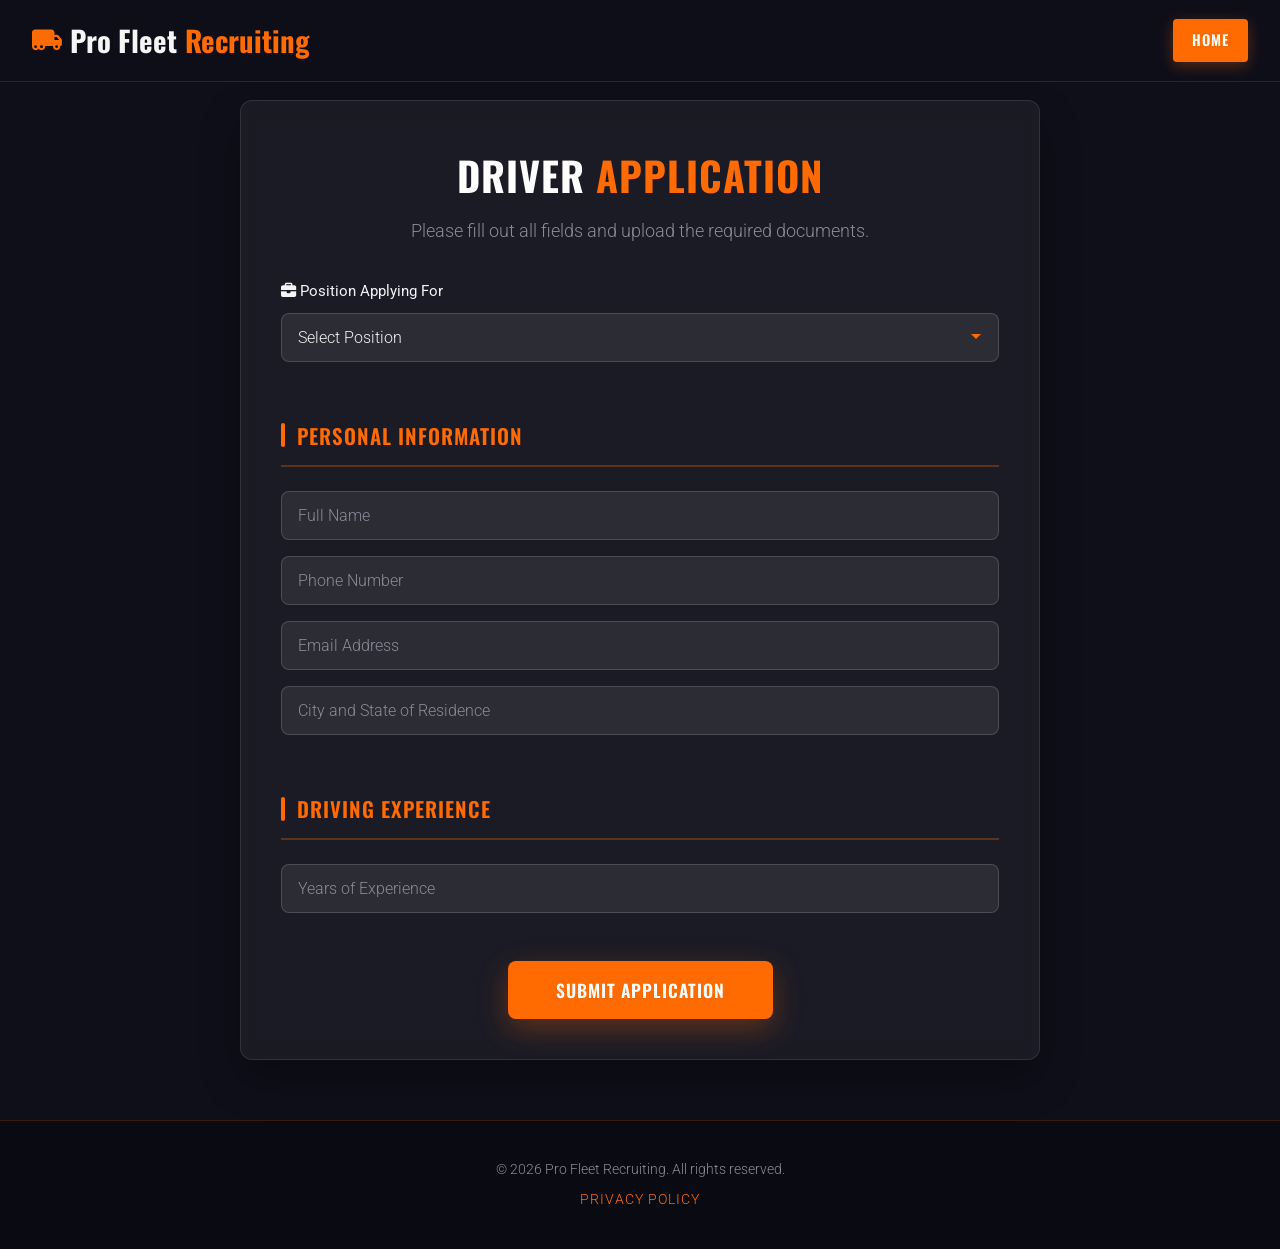
==== apply.html @ b858cc83 "Add files via upload" ====
<!DOCTYPE html>
<html lang="en">
  <head>
    <meta charset="UTF-8">
    <title>Driver Application Form - Pro Fleet Recruiting</title>
    <meta name="viewport" content="width=device-width, initial-scale=1.0, maximum-scale=1.0, user-scalable=no">
    <link rel="preconnect" href="https://fonts.googleapis.com">
    <link rel="preconnect" href="https://fonts.gstatic.com" crossorigin>
    <link href="https://fonts.googleapis.com/css2?family=Oswald:wght@400;500;600;700&family=Inter:wght@300;400;500;600;700&family=Roboto:wght@300;400;500;600&display=swap" rel="stylesheet">
    <link rel="stylesheet" href="https://cdnjs.cloudflare.com/ajax/libs/font-awesome/6.5.1/css/all.min.css"/>
     <style>
      :root {
        --primary: #FF6B00;
        --primary-dark: #E55A00;
        --secondary: #1A1A2E;
        --dark: #0F0F1A;
        --light: #F5F5F5;
        --gray: #8B8B9A;
        --glass: rgba(255, 255, 255, 0.05);
        --input-bg: rgba(255, 255, 255, 0.08);
      }

      * {
        margin: 0;
        padding: 0;
        box-sizing: border-box;
      }

      html {
        scroll-behavior: smooth;
      }

      body {
        font-family: 'Roboto', 'Inter', sans-serif;
        font-weight: 300;
        background-color: var(--dark);
        color: var(--light);
        line-height: 1.7;
        overflow-x: hidden;
        min-height: 100vh;
        display: flex;
        flex-direction: column;
      }

      h1, h2, h3, h4 {
        font-family: 'Oswald', sans-serif;
        text-transform: uppercase;
        letter-spacing: 1px;
      }

      /* Header & Navigation */
      .header {
        position: fixed;
        top: 0;
        width: 100%;
        z-index: 1000;
        background: rgba(15, 15, 26, 0.95);
        backdrop-filter: blur(10px);
        border-bottom: 1px solid rgba(255, 107, 0, 0.2);
        transition: all 0.3s ease;
      }

      .header.scrolled {
        background: rgba(15, 15, 26, 0.98);
        box-shadow: 0 4px 30px rgba(0, 0, 0, 0.5);
      }

      .header.fade-out {
        opacity: 0;
        pointer-events: none;
      }

      .header-container {
        max-width: 1400px;
        margin: 0 auto;
        padding: 1rem 2rem;
        display: flex;
        justify-content: space-between;
        align-items: center;
      }

      .company {
        font-family: 'Oswald', sans-serif;
        font-size: 1.8rem;
        font-weight: 700;
        color: var(--light);
        text-decoration: none;
        display: flex;
        align-items: center;
        gap: 0.5rem;
      }

      .company span {
        color: var(--primary);
      }

      .company i {
        color: var(--primary);
        font-size: 1.5rem;
      }

      .nav {
        display: flex;
        gap: 1.5rem;
        align-items: center;
      }

      .nav_btn {
        background: var(--primary);
        color: white;
        padding: 0.6rem 1.2rem;
        border-radius: 4px;
        font-family: 'Oswald', sans-serif;
        font-size: 0.9rem;
        font-weight: 600;
        text-transform: uppercase;
        letter-spacing: 1px;
        text-decoration: none;
        transition: all 0.3s ease;
        box-shadow: 0 4px 15px rgba(255, 107, 0, 0.3);
        position: relative;
        overflow: hidden;
      }

      .nav_btn::before {
        content: "";
        position: absolute;
        top: -50%;
        left: -75%;
        width: 50%;
        height: 200%;
        background: linear-gradient(
          120deg,
          rgba(255,255,255,0) 0%,
          rgba(255,255,255,0.4) 50%,
          rgba(255,255,255,0) 100%
        );
        transform: rotate(25deg);
        animation: shine 3s linear infinite;
        z-index: 0;
      }

      @keyframes shine {
        0% {
          transform: translateX(-100%) rotate(25deg);
        }
        100% {
          transform: translateX(300%) rotate(25deg);
        }
      }

      .nav_btn:hover {
        background: var(--primary-dark);
        transform: translateY(-2px) scale(1.05);
        box-shadow: 0 6px 20px rgba(255, 107, 0, 0.4);
      }

      /* Main Container */
      .section {
        flex: 1;
        padding-top: 100px;
      }

      .form-container {
        max-width: 800px;
        margin: 0 auto 60px;
        background: var(--glass);
        border: 1px solid rgba(255, 255, 255, 0.1);
        padding: 40px;
        border-radius: 12px;
        box-shadow: 0 20px 40px rgba(0, 0, 0, 0.3);
        backdrop-filter: blur(10px);
      }

      .form-container:hover {
        border-color: rgba(255, 107, 0, 0.3);
      }

      h1 {
        font-size: 2.5rem;
        font-weight: 700;
        text-align: center;
        margin-bottom: 0.5rem;
        color: white;
      }

      h1 span {
        color: var(--primary);
      }

      .form-container > p {
        text-align: center;
        margin-bottom: 2rem;
        color: var(--gray);
        font-size: 1.1rem;
      }

      h2 {
        font-size: 1.3rem;
        font-weight: 600;
        color: var(--primary);
        margin-top: 2.5rem;
        margin-bottom: 1.5rem;
        padding-bottom: 0.75rem;
        border-bottom: 2px solid rgba(255, 107, 0, 0.3);
        display: flex;
        align-items: center;
        gap: 0.75rem;
      }

      h2::before {
        content: '';
        width: 4px;
        height: 24px;
        background: var(--primary);
        border-radius: 2px;
      }

      /* Form Inputs */
      input[type="text"],
      input[type="email"],
      input[type="tel"],
      input[type="file"],
      input[type="number"],
      select,
      textarea {
        width: 100%;
        padding: 14px 16px;
        margin-bottom: 1rem;
        background: var(--input-bg);
        border: 1px solid rgba(255, 255, 255, 0.15);
        border-radius: 8px;
        color: var(--light);
        font-family: 'Roboto', sans-serif;
        font-size: 1rem;
        font-weight: 300;
        transition: all 0.3s ease;
        box-sizing: border-box;
      }

      input[type="text"]:focus,
      input[type="email"]:focus,
      input[type="tel"]:focus,
      input[type="number"]:focus,
      select:focus,
      textarea:focus {
        outline: none;
        border-color: var(--primary);
        box-shadow: 0 0 0 3px rgba(255, 107, 0, 0.2);
        background: rgba(255, 255, 255, 0.12);
      }

      input::placeholder {
        color: var(--gray);
      }

      /* File Inputs */
      input[type="file"] {
        padding: 10px;
        cursor: pointer;
      }

      input[type="file"]::file-selector-button {
        background: var(--primary);
        color: white;
        border: none;
        padding: 8px 16px;
        border-radius: 4px;
        font-family: 'Oswald', sans-serif;
        font-size: 0.85rem;
        text-transform: uppercase;
        cursor: pointer;
        transition: all 0.3s ease;
        margin-right: 1rem;
      }

      input[type="file"]::file-selector-button:hover {
        background: var(--primary-dark);
      }

      /* Labels */
      label {
        display: block;
        margin-bottom: 0.5rem;
        color: var(--light);
        font-weight: 400;
        font-size: 0.95rem;
      }

      /* Select Dropdowns */
      select {
        cursor: pointer;
        appearance: none;
        background-image: url("data:image/svg+xml,%3Csvg xmlns='http://www.w3.org/2000/svg' width='12' height='12' viewBox='0 0 12 12'%3E%3Cpath fill='%23FF6B00' d='M6 8L1 3h10z'/%3E%3C/svg%3E");
        background-repeat: no-repeat;
        background-position: right 16px center;
        padding-right: 40px;
      }

      select option {
        background: var(--secondary);
        color: var(--light);
      }

      /* Radio Groups */
      .radio-group {
        display: flex;
        flex-direction: column;
        gap: 0.75rem;
        margin: 1rem 0;
      }

      .radio-group label {
        display: flex;
        align-items: center;
        gap: 0.75rem;
        cursor: pointer;
        padding: 0.75rem;
        background: var(--input-bg);
        border: 1px solid rgba(255, 255, 255, 0.1);
        border-radius: 8px;
        transition: all 0.3s ease;
        margin-bottom: 0;
      }

      .radio-group label:hover {
        border-color: var(--primary);
        background: rgba(255, 107, 0, 0.1);
      }

      .radio-group input[type="radio"] {
        width: 20px;
        height: 20px;
        accent-color: var(--primary);
        cursor: pointer;
      }

      /* States Fieldset */
      .states-fieldset {
        border: 1px solid rgba(255, 255, 255, 0.15);
        border-radius: 12px;
        padding: 1.5rem;
        margin: 1.5rem 0;
        background: var(--input-bg);
      }

      .states-fieldset legend {
        font-family: 'Oswald', sans-serif;
        font-size: 1rem;
        color: var(--primary);
        padding: 0 1rem;
        text-transform: uppercase;
        letter-spacing: 1px;
      }

      .states-grid {
        display: grid;
        grid-template-columns: repeat(auto-fit, minmax(160px, 1fr));
        gap: 0.75rem 1.5rem;
      }

      .states-grid label {
        display: flex;
        align-items: center;
        gap: 0.5rem;
        cursor: pointer;
        padding: 0.5rem;
        border-radius: 4px;
        transition: all 0.2s ease;
        margin-bottom: 0;
        font-size: 0.9rem;
        color: var(--gray);
      }

      .states-grid label:hover {
        background: rgba(255, 107, 0, 0.1);
        color: var(--light);
      }

      .states-grid input[type="checkbox"] {
        width: 18px;
        height: 18px;
        accent-color: var(--primary);
        cursor: pointer;
      }

      /* Submit Button */
      button[type="submit"] {
        font-family: 'Oswald', sans-serif;
        background: var(--primary);
        color: white;
        border: none;
        padding: 16px 48px;
        font-size: 1.1rem;
        font-weight: 600;
        text-transform: uppercase;
        letter-spacing: 1px;
        border-radius: 8px;
        cursor: pointer;
        transition: all 0.3s ease;
        box-shadow: 0 10px 30px rgba(255, 107, 0, 0.3);
        display: block;
        margin: 2rem auto 0;
        position: relative;
        overflow: hidden;
      }

      button[type="submit"]::before {
        content: "";
        position: absolute;
        top: -50%;
        left: -75%;
        width: 50%;
        height: 200%;
        background: linear-gradient(
          120deg,
          rgba(255,255,255,0) 0%,
          rgba(255,255,255,0.4) 50%,
          rgba(255,255,255,0) 100%
        );
        transform: rotate(25deg);
        animation: shine 3s linear infinite;
      }

      button[type="submit"]:hover {
        background: var(--primary-dark);
        transform: translateY(-3px);
        box-shadow: 0 15px 40px rgba(255, 107, 0, 0.4);
      }

      button[type="submit"]:active {
        transform: translateY(-1px);
      }

      /* Conditional Sections */
      .conditional-section {
        display: none;
        opacity: 0;
        transition: opacity 0.4s ease, transform 0.4s ease;
        transform: translateY(-10px);
      }

      .conditional-section.visible {
        display: block;
        opacity: 1;
        transform: translateY(0);
      }

      /* Divider */
      .section-divider {
        height: 1px;
        background: rgba(255, 107, 0, 0.2);
        margin: 2rem 0;
        border: none;
      }

      /* Info Box */
      .info-box {
        background: rgba(255, 107, 0, 0.08);
        border: 1px solid rgba(255, 107, 0, 0.2);
        border-radius: 8px;
        padding: 1rem 1.25rem;
        margin-bottom: 1.5rem;
        font-size: 0.9rem;
        color: var(--gray);
      }

      .info-box i {
        color: var(--primary);
        margin-right: 0.5rem;
      }

      /* Footer */
      .site-footer {
        background: #0a0a12;
        padding: 2rem;
        border-top: 1px solid rgba(255, 107, 0, 0.2);
        text-align: center;
        width: 100%;
      }

      .site-footer p {
        color: var(--gray);
        font-size: 0.9rem;
        margin: 0.3rem 0;
      }

      .footer-links a {
        color: var(--primary);
        text-decoration: none;
        font-size: 0.85rem;
        letter-spacing: 1px;
        text-transform: uppercase;
        transition: 0.3s ease;
      }

      .footer-links a:hover {
        color: var(--primary-dark);
        text-decoration: underline;
      }

      /* Mobile Optimizations */
      @media (max-width: 968px) {
        .header-container {
          padding: 0.8rem 1rem;
        }

        .company {
          font-size: 1.4rem;
        }

        .company i {
          font-size: 1.2rem;
        }

        .nav {
          gap: 1rem;
        }

        .nav_btn {
          padding: 0.5rem 1rem;
          font-size: 0.8rem;
        }

        .section {
          padding-top: 80px;
        }

        .form-container {
          margin: 0 1rem 40px;
          padding: 30px;
        }

        h1 {
          font-size: 2rem;
        }

        h2 {
          font-size: 1.1rem;
        }

        .states-grid {
          grid-template-columns: repeat(auto-fit, minmax(140px, 1fr));
          gap: 0.5rem 1rem;
        }
      }

      @media (max-width: 480px) {
        .header-container {
          padding: 0.6rem 0.75rem;
        }

        .company {
          font-size: 1.1rem;
        }

        .company i {
          font-size: 1rem;
        }

        .nav {
          gap: 0.5rem;
        }

        .nav_btn {
          padding: 0.4rem 0.8rem;
          font-size: 0.75rem;
        }

        .section {
          padding-top: 70px;
        }

        .form-container {
          margin: 0 0.75rem 30px;
          padding: 20px;
          border-radius: 8px;
        }

        h1 {
          font-size: 1.5rem;
        }

        .form-container > p {
          font-size: 0.95rem;
        }

        h2 {
          font-size: 1rem;
          margin-top: 2rem;
        }

        h2::before {
          height: 20px;
        }

        input[type="text"],
        input[type="email"],
        input[type="tel"],
        input[type="number"],
        input[type="file"],
        select,
        textarea {
          padding: 12px 14px;
          font-size: 0.95rem;
        }

        .radio-group label {
          padding: 0.6rem;
        }

        .states-fieldset {
          padding: 1rem;
        }

        .states-grid {
          grid-template-columns: repeat(2, 1fr);
          gap: 0.5rem;
        }

        .states-grid label {
          font-size: 0.85rem;
          padding: 0.4rem;
        }

        button[type="submit"] {
          padding: 14px 36px;
          font-size: 1rem;
          width: 100%;
        }
      }

      @media (max-width: 360px) {
        .header-container {
          padding: 0.5rem 0.5rem;
        }

        .company {
          font-size: 1rem;
        }

        .nav_btn {
          padding: 0.35rem 0.6rem;
          font-size: 0.7rem;
        }

        .form-container {
          margin: 0 0.5rem 20px;
          padding: 15px;
        }

        h1 {
          font-size: 1.35rem;
        }

        .states-grid {
          grid-template-columns: 1fr;
        }
      }
    </style>
  <base target="_blank">
</head>
  <body>
    <div class="section section1">
      <div class="container">

        <header class="header" id="header">
          <div class="header-container">
            <a href="index.html" class="company">
              <i class="fas fa-truck-moving"></i>
              Pro Fleet <span>Recruiting</span>
            </a>

            <nav class="nav">
              <a href="index.html" class="nav_btn">Home</a>
            </nav>
          </div>
        </header>

        <div class="form-container">
          <h1>Driver <span>Application</span></h1>
          <p>Please fill out all fields and upload the required documents.</p>

          <form action="https://getform.io/f/azyqgwzb" method="POST" enctype="multipart/form-data">

            <!-- Position Selection -->
            <div class="form-group">
              <label for="position">
                <i class="fas fa-briefcase"></i>
                Position Applying For
              </label>
              <select id="position" name="position" required>
                <option value="">Select Position</option>
                <option value="CDL Driver">CDL Driver</option>
                <option value="Owner Operator">Owner Operator</option>
              </select>
            </div>

            <!-- Common Fields (Always Visible) -->
            <h2>Personal Information</h2>
            <input type="text" name="full_name" placeholder="Full Name" required>
            <input type="tel" name="phone" placeholder="Phone Number" required>
            <input type="email" name="email" placeholder="Email Address" required>
            <input type="text" name="city_state" placeholder="City and State of Residence" required>

            <h2>Driving Experience</h2>
            <input type="text" name="driving_experience" placeholder="Years of Experience" required>

            <!-- ============================ -->
            <!-- CDL DRIVER SPECIFIC SECTION  -->
            <!-- ============================ -->
            <div id="cdl-section" class="conditional-section">
              <hr class="section-divider">
              <div class="info-box">
                <i class="fas fa-id-card"></i>
                <strong>CDL Driver Application</strong> - Please provide the following information and documents.
              </div>

              <h2>CDL Documents</h2>
              <label>Upload CDL (front)</label>
              <input type="file" name="cdl-front" accept=".pdf,.doc,.docx,.jpg,.png">

              <label>Upload CDL (back)</label>
              <input type="file" name="cdl-back" accept=".pdf,.doc,.docx,.jpg,.png">

              <label>Upload Previous CDL (if applicable)</label>
              <input type="file" name="previous_cdl" accept=".pdf,.doc,.docx,.jpg,.png">

              <label>Upload Current Medical Card</label>
              <input type="file" name="medical_card" accept=".pdf,.doc,.docx,.jpg,.png">

              <h2>Banking Information</h2>
              <label>Do you have a business checking account?</label>
              <select name="business_account">
                <option value="">Select</option>
                <option>Yes</option>
                <option>No</option>
              </select>

              <h2>Work Preferences</h2>

              <label>1. How long do you prefer to stay on the road?</label>
              <div class="radio-group">
                <label><input type="radio" name="road_time" value="2 weeks - 2 days off"> 2 weeks - 2 days off</label>
                <label><input type="radio" name="road_time" value="3 weeks - 3 days off"> 3 weeks - 3 days off</label>
                <label><input type="radio" name="road_time" value="4 weeks - 4 days off"> 4 weeks - 4 days off</label>
                <label><input type="radio" name="road_time" value="5 weeks - 5 days off"> 5 weeks - 5 days off</label>
                <label><input type="radio" name="road_time" value="6 weeks - 6 days off"> 6 weeks - 6 days off</label>
              </div>

              <label>2. Are you comfortable flying?</label>
              <select name="comfortable_flying">
                <option value="">Select</option>
                <option>Yes</option>
                <option>No</option>
              </select>

              <label>3. Do you have a pet that travels with you?</label>
              <select name="pet_travels">
                <option value="">Select</option>
                <option>Yes</option>
                <option>No</option>
              </select>

              <label>4. Do you have any states you prefer not to drive in?</label>
              <fieldset class="states-fieldset">
                <div class="states-grid">
                  <label><input type="checkbox" name="avoid_states[]" value="Alabama"> Alabama</label>
                  <label><input type="checkbox" name="avoid_states[]" value="Arizona"> Arizona</label>
                  <label><input type="checkbox" name="avoid_states[]" value="Arkansas"> Arkansas</label>
                  <label><input type="checkbox" name="avoid_states[]" value="California"> California</label>
                  <label><input type="checkbox" name="avoid_states[]" value="Colorado"> Colorado</label>
                  <label><input type="checkbox" name="avoid_states[]" value="Connecticut"> Connecticut</label>
                  <label><input type="checkbox" name="avoid_states[]" value="Delaware"> Delaware</label>
                  <label><input type="checkbox" name="avoid_states[]" value="Florida"> Florida</label>
                  <label><input type="checkbox" name="avoid_states[]" value="Georgia"> Georgia</label>
                  <label><input type="checkbox" name="avoid_states[]" value="Idaho"> Idaho</label>
                  <label><input type="checkbox" name="avoid_states[]" value="Illinois"> Illinois</label>
                  <label><input type="checkbox" name="avoid_states[]" value="Indiana"> Indiana</label>
                  <label><input type="checkbox" name="avoid_states[]" value="Iowa"> Iowa</label>
                  <label><input type="checkbox" name="avoid_states[]" value="Kansas"> Kansas</label>
                  <label><input type="checkbox" name="avoid_states[]" value="Kentucky"> Kentucky</label>
                  <label><input type="checkbox" name="avoid_states[]" value="Louisiana"> Louisiana</label>
                  <label><input type="checkbox" name="avoid_states[]" value="Maine"> Maine</label>
                  <label><input type="checkbox" name="avoid_states[]" value="Maryland"> Maryland</label>
                  <label><input type="checkbox" name="avoid_states[]" value="Massachusetts"> Massachusetts</label>
                  <label><input type="checkbox" name="avoid_states[]" value="Michigan"> Michigan</label>
                  <label><input type="checkbox" name="avoid_states[]" value="Minnesota"> Minnesota</label>
                  <label><input type="checkbox" name="avoid_states[]" value="Mississippi"> Mississippi</label>
                  <label><input type="checkbox" name="avoid_states[]" value="Missouri"> Missouri</label>
                  <label><input type="checkbox" name="avoid_states[]" value="Montana"> Montana</label>
                  <label><input type="checkbox" name="avoid_states[]" value="Nebraska"> Nebraska</label>
                  <label><input type="checkbox" name="avoid_states[]" value="Nevada"> Nevada</label>
                  <label><input type="checkbox" name="avoid_states[]" value="New Hampshire"> New Hampshire</label>
                  <label><input type="checkbox" name="avoid_states[]" value="New Jersey"> New Jersey</label>
                  <label><input type="checkbox" name="avoid_states[]" value="New Mexico"> New Mexico</label>
                  <label><input type="checkbox" name="avoid_states[]" value="New York"> New York</label>
                  <label><input type="checkbox" name="avoid_states[]" value="North Carolina"> North Carolina</label>
                  <label><input type="checkbox" name="avoid_states[]" value="North Dakota"> North Dakota</label>
                  <label><input type="checkbox" name="avoid_states[]" value="Ohio"> Ohio</label>
                  <label><input type="checkbox" name="avoid_states[]" value="Oklahoma"> Oklahoma</label>
                  <label><input type="checkbox" name="avoid_states[]" value="Oregon"> Oregon</label>
                  <label><input type="checkbox" name="avoid_states[]" value="Pennsylvania"> Pennsylvania</label>
                  <label><input type="checkbox" name="avoid_states[]" value="Rhode Island"> Rhode Island</label>
                  <label><input type="checkbox" name="avoid_states[]" value="South Carolina"> South Carolina</label>
                  <label><input type="checkbox" name="avoid_states[]" value="South Dakota"> South Dakota</label>
                  <label><input type="checkbox" name="avoid_states[]" value="Tennessee"> Tennessee</label>
                  <label><input type="checkbox" name="avoid_states[]" value="Texas"> Texas</label>
                  <label><input type="checkbox" name="avoid_states[]" value="Utah"> Utah</label>
                  <label><input type="checkbox" name="avoid_states[]" value="Vermont"> Vermont</label>
                  <label><input type="checkbox" name="avoid_states[]" value="Virginia"> Virginia</label>
                  <label><input type="checkbox" name="avoid_states[]" value="Washington"> Washington</label>
                  <label><input type="checkbox" name="avoid_states[]" value="West Virginia"> West Virginia</label>
                  <label><input type="checkbox" name="avoid_states[]" value="Wisconsin"> Wisconsin</label>
                  <label><input type="checkbox" name="avoid_states[]" value="Wyoming"> Wyoming</label>
                </div>
              </fieldset>

              <label>5. List full name of your last three carriers you drove for:</label>
              <input type="text" name="last_three_carriers" placeholder="Carrier 1, Carrier 2, Carrier 3">

              <label>6. Do you have experience with electronic logbooks (HOS)?</label>
              <select name="hos_experience">
                <option value="">Select</option>
                <option>Yes</option>
                <option>No</option>
              </select>

              <label>7. Do you know how to complete a proper pre-trip inspection?</label>
              <select name="pre_trip">
                <option value="">Select</option>
                <option>Yes</option>
                <option>No</option>
              </select>
            </div>

            <!-- ================================= -->
            <!-- OWNER OPERATOR SPECIFIC SECTION   -->
            <!-- ================================= -->
            <div id="owner-section" class="conditional-section">
              <hr class="section-divider">
              <div class="info-box">
                <i class="fas fa-truck"></i>
                <strong>Owner Operator Application</strong> - Please provide the following information and documents.
              </div>

              <h2>Documents</h2>
              <label>Upload CDL (front)</label>
              <input type="file" name="cdl-front" accept=".pdf,.doc,.docx,.jpg,.png">

              <label>Upload CDL (back)</label>
              <input type="file" name="cdl-back" accept=".pdf,.doc,.docx,.jpg,.png">

              <label>Upload Previous CDL (if applicable)</label>
              <input type="file" name="previous_cdl" accept=".pdf,.doc,.docx,.jpg,.png">

              <label>Upload Current Medical Card</label>
              <input type="file" name="medical_card" accept=".pdf,.doc,.docx,.jpg,.png">

              <h2>Business Information</h2>
              <input type="text" name="company_name" placeholder="Company / DBA Name">
              <input type="text" name="dot_number" placeholder="DOT Number">
              <input type="text" name="mc_number" placeholder="MC Number (if applicable)">

              <h2>Equipment Information</h2>
              <label>Truck Year</label>
              <input type="number" name="truck_year" placeholder="e.g. 2020" min="1980" max="2030">
              <input type="text" name="truck_make" placeholder="Truck Make (e.g. Freightliner)">
              <input type="text" name="truck_model" placeholder="Truck Model">
              <label>Trailer Type</label>
              <select name="trailer_type">
                <option value="">Select Trailer Type</option>
                <option>Dry Van</option>
                <option>Reefer</option>
                <option>Flatbed</option>
                <option>Other</option>
              </select>


              <h2>Rate & Availability</h2>
              <label>Preferred Rate Per Mile ($)</label>
              <input type="text" name="rate_per_mile" placeholder="e.g. 2.50">
              <label>How many trucks do you operate?</label>
              <select name="fleet_size">
                <option value="">Select</option>
                <option>1 (Solo)</option>
                <option>2-5</option>
                <option>6-10</option>
                <option>11+</option>
              </select>
              <label>Are you available for dedicated lanes?</label>
              <select name="dedicated_lanes">
                <option value="">Select</option>
                <option>Yes</option>
                <option>No</option>
              </select>
              <label>Preferred home time schedule</label>
              <div class="radio-group">
                <label><input type="radio" name="home_time" value="Weekly"> Weekly</label>
                <label><input type="radio" name="home_time" value="Bi-weekly"> Bi-weekly</label>
                <label><input type="radio" name="home_time" value="Monthly"> Monthly</label>
                <label><input type="radio" name="home_time" value="Flexible"> Flexible / On-demand</label>
              </div>
            </div>

            <input type="hidden" name="_subject" value="New Driver Application">

            <button type="submit">Submit Application</button>
          </form>
        </div>

        <!-- Footer - FULL WIDTH -->
        <footer class="site-footer">
          <p>&copy; 2026 Pro Fleet Recruiting. All rights reserved.</p>
          <p class="footer-links">
            <a href="privacypolicy.html">Privacy Policy</a>
          </p>
        </footer>
      </div>
    </div>

    <!-- Header Scroll Effect -->
    <script>
      let lastScrollY = window.scrollY;
      const header = document.getElementById('header');

      window.addEventListener('scroll', () => {
        const currentScrollY = window.scrollY;

        if (currentScrollY > 50) {
          header.classList.add('scrolled');
        } else {
          header.classList.remove('scrolled');
        }

        if (currentScrollY > lastScrollY && currentScrollY > 100) {
          header.classList.add('fade-out');
        } else {
          header.classList.remove('fade-out');
        }
        lastScrollY = currentScrollY;
      });

      // =============================
      // CONDITIONAL FORM LOGIC
      // =============================
      const positionSelect = document.getElementById('position');
      const cdlSection = document.getElementById('cdl-section');
      const ownerSection = document.getElementById('owner-section');

      positionSelect.addEventListener('change', function() {
        const value = this.value;

        // Hide both sections first
        cdlSection.classList.remove('visible');
        ownerSection.classList.remove('visible');

        // Small delay for smooth transition
        setTimeout(() => {
          if (value === 'CDL Driver') {
            cdlSection.classList.add('visible');
            // Make CDL file fields required when visible
            cdlSection.querySelectorAll('input[type="file"]').forEach(input => {
              if (input.name !== 'previous_cdl') {
                input.setAttribute('required', '');
              }
            });
            // Remove required from owner operator fields
            ownerSection.querySelectorAll('input, select').forEach(input => {
              input.removeAttribute('required');
            });
          } else if (value === 'Owner Operator') {
            ownerSection.classList.add('visible');
            // Make owner operator fields required
            ownerSection.querySelectorAll('input, select').forEach(input => {
              if (input.placeholder && !input.placeholder.includes('if applicable') && !input.placeholder.includes('MC')) {
                input.setAttribute('required', '');
              }
            });
            // Remove required from CDL fields
            cdlSection.querySelectorAll('input, select').forEach(input => {
              input.removeAttribute('required');
            });
          } else {
            // No selection - remove all required from conditional fields
            cdlSection.querySelectorAll('input, select').forEach(input => {
              input.removeAttribute('required');
            });
            ownerSection.querySelectorAll('input, select').forEach(input => {
              input.removeAttribute('required');
            });
          }
        }, 50);
      });
    </script>
  </body>
</html>
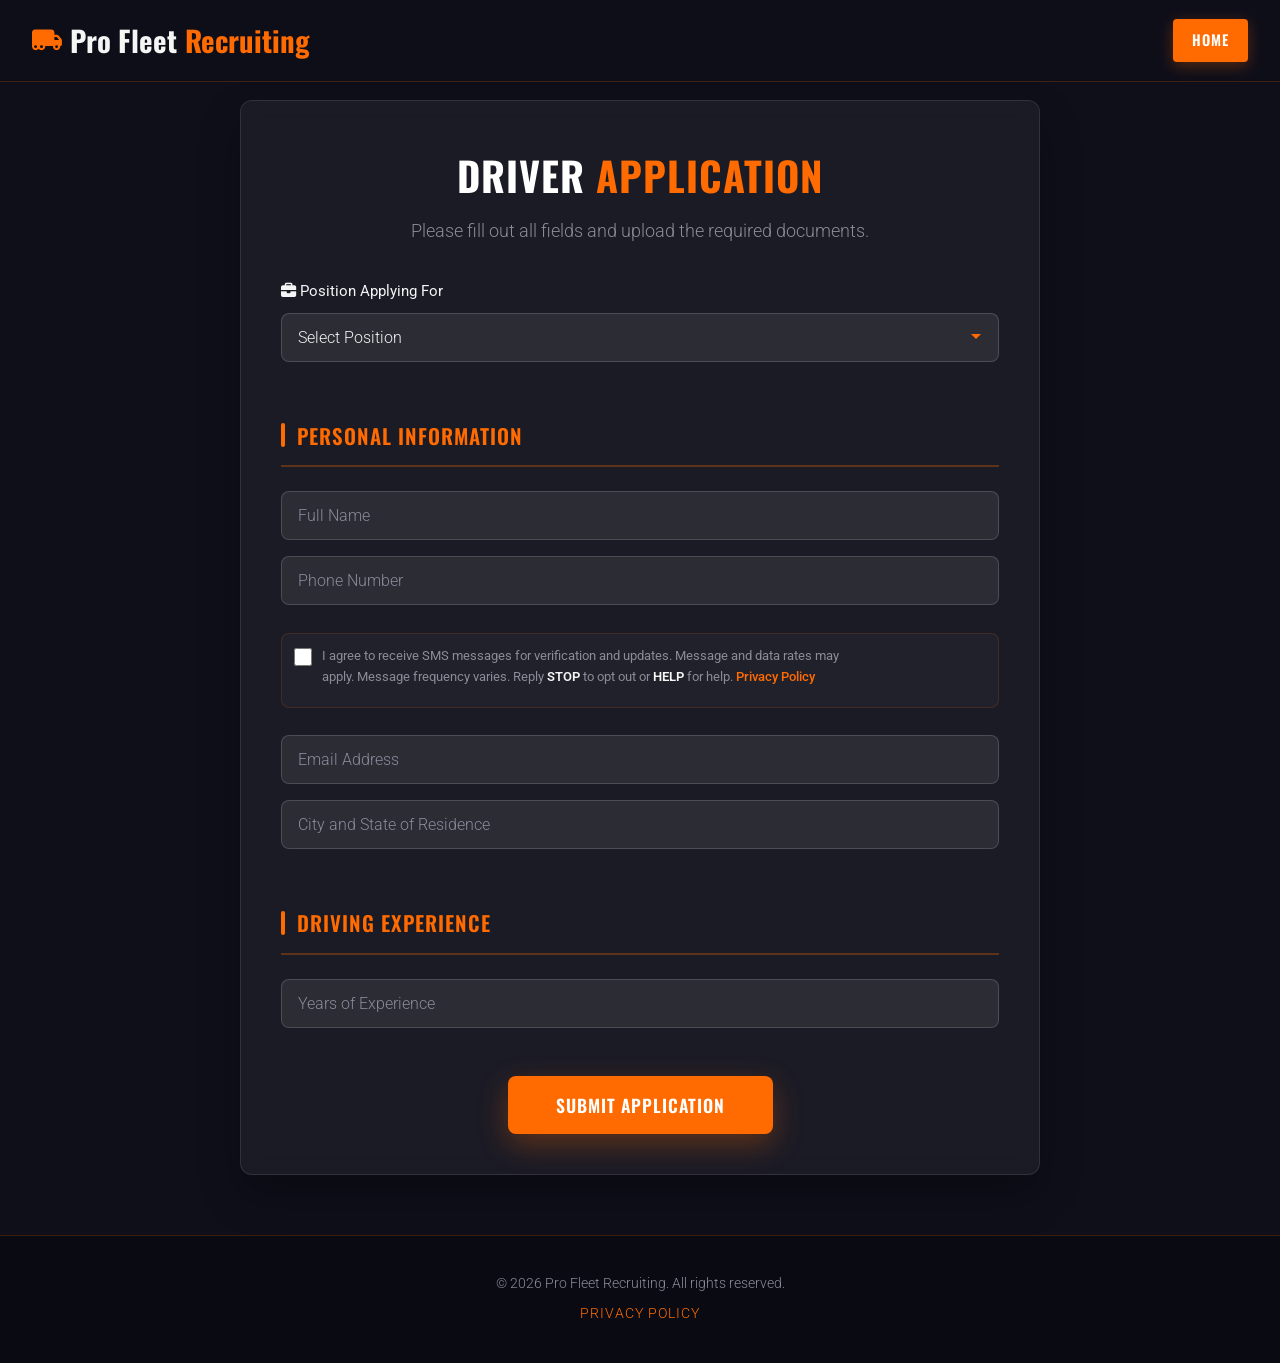
==== commit 14867bf5: "Add files via upload" ====
--- a/apply.html
+++ b/apply.html
@@ -140,6 +140,74 @@
         z-index: 0;
       }
 
+
+      /* ============================================
+   SMS CONSENT FIX - Pro Fleet Recruiting
+   ============================================ */
+
+.sms-consent {
+  margin-top: 12px;
+  padding: 12px;
+  background: rgba(255, 255, 255, 0.03);
+  border: 1px solid rgba(255, 107, 0, 0.15);
+  border-radius: 8px;
+}
+
+.sms-consent-label {
+  display: flex;
+  align-items: flex-start;
+  gap: 10px;
+  cursor: pointer;
+}
+
+#smsConsentCheckbox {
+  width: 18px;
+  height: 18px;
+  margin-top: 2px;
+  accent-color: var(--primary);
+  flex-shrink: 0;
+  cursor: pointer;
+}
+
+.sms-consent-text {
+  font-size: 0.8rem;
+  line-height: 1.6;
+  color: var(--gray);
+  text-transform: none;
+  letter-spacing: normal;
+}
+
+/* STOP / HELP emphasis */
+.sms-consent-text strong {
+  color: var(--light);
+  font-weight: 600;
+}
+
+/* Fix purple/blue links - match site orange */
+.sms-consent-text a {
+  color: var(--primary);
+  text-decoration: none;
+  font-weight: 500;
+  border-bottom: 1px solid transparent;
+  transition: all 0.2s ease;
+}
+
+.sms-consent-text a:hover {
+  color: var(--primary-dark);
+  border-bottom-color: var(--primary);
+}
+
+/* Kill any browser default visited purple */
+.sms-consent-text a:link,
+.sms-consent-text a:visited,
+.sms-consent-text a:active,
+.sms-consent-text a:focus {
+  color: var(--primary);
+  text-decoration: none;
+  outline: none;
+}
+
+
       @keyframes shine {
         0% {
           transform: translateX(-100%) rotate(25deg);
@@ -700,6 +768,17 @@
             <h2>Personal Information</h2>
             <input type="text" name="full_name" placeholder="Full Name" required>
             <input type="tel" name="phone" placeholder="Phone Number" required>
+
+<div class="sms-consent">
+  <label class="sms-consent-label">
+    <input type="checkbox" id="smsConsentCheckbox" name="sms_consent" required>
+    <span class="sms-consent-text">
+      I agree to receive SMS messages for verification and updates. Message and data rates may <br> apply. Message frequency varies. Reply <strong>STOP</strong> to opt out or <strong>HELP</strong> for help. <a href="privacypolicy.html" target="_blank">Privacy Policy</a>
+    </span>
+  </label>
+</div>
+<br>
+
             <input type="email" name="email" placeholder="Email Address" required>
             <input type="text" name="city_state" placeholder="City and State of Residence" required>
 
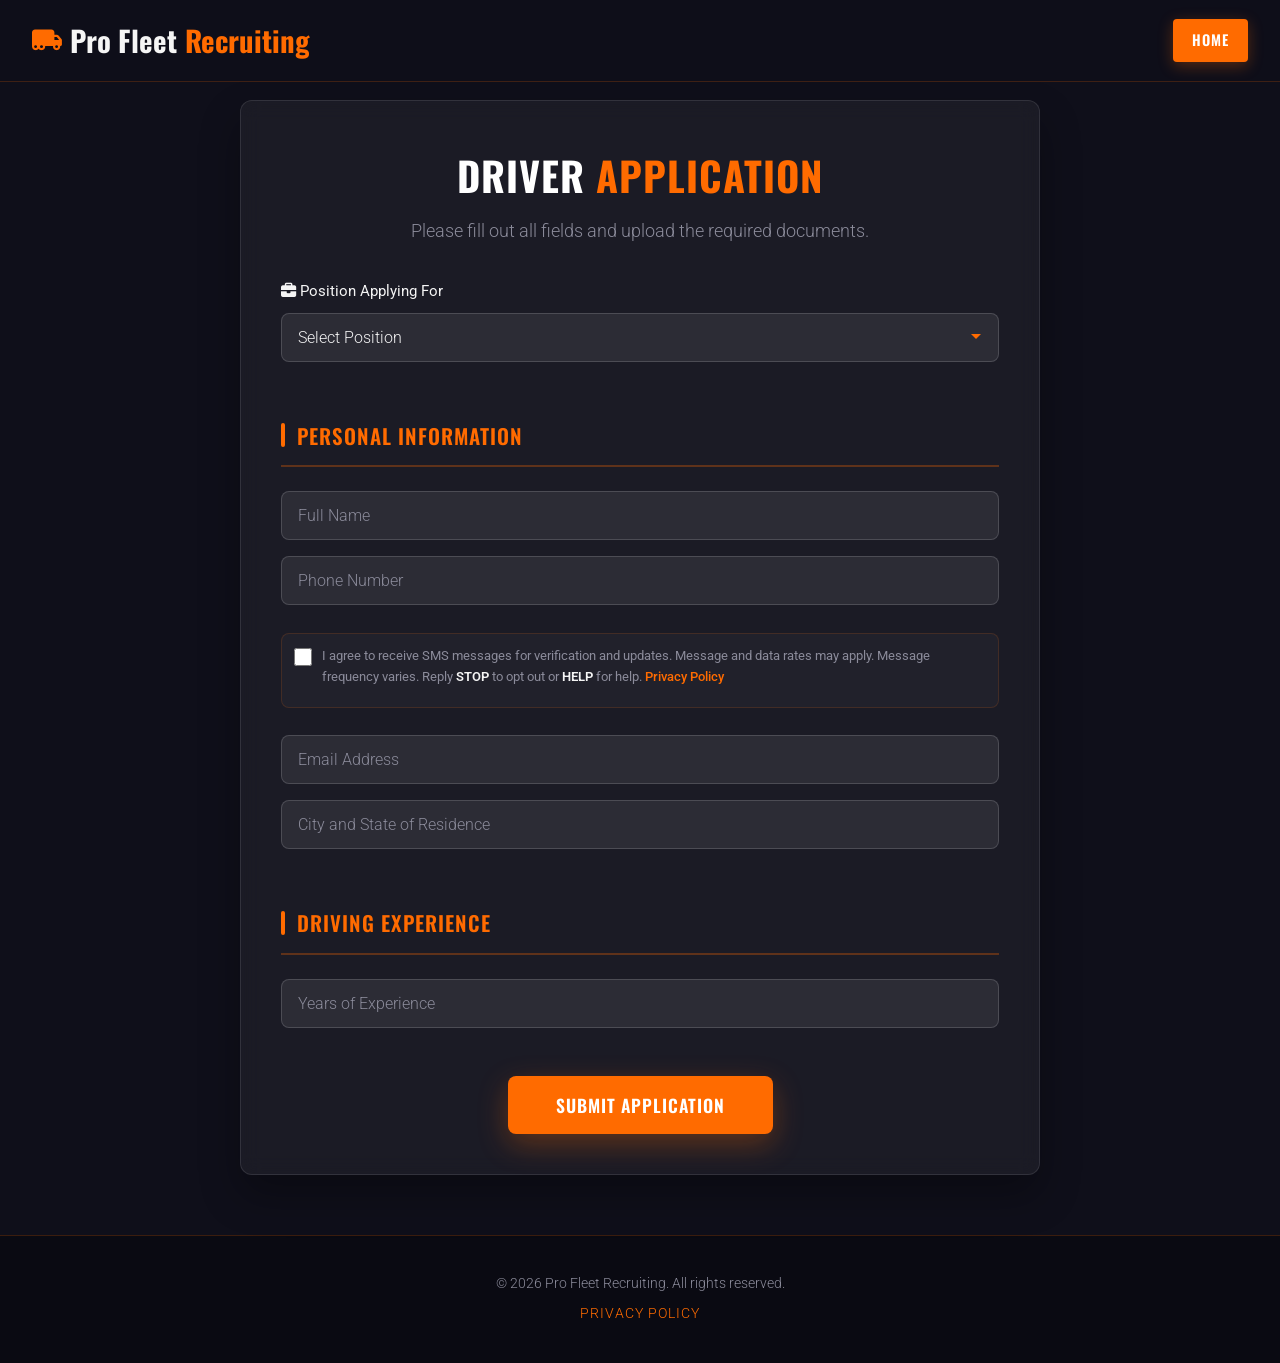
==== commit e2519fc2: "Update apply.html" ====
--- a/apply.html
+++ b/apply.html
@@ -773,7 +773,7 @@
   <label class="sms-consent-label">
     <input type="checkbox" id="smsConsentCheckbox" name="sms_consent" required>
     <span class="sms-consent-text">
-      I agree to receive SMS messages for verification and updates. Message and data rates may <br> apply. Message frequency varies. Reply <strong>STOP</strong> to opt out or <strong>HELP</strong> for help. <a href="privacypolicy.html" target="_blank">Privacy Policy</a>
+      I agree to receive SMS messages for verification and updates. Message and data rates may apply. Message frequency varies. Reply <strong>STOP</strong> to opt out or <strong>HELP</strong> for help. <a href="privacypolicy.html" target="_blank">Privacy Policy</a>
     </span>
   </label>
 </div>
@@ -1073,4 +1073,4 @@
       });
     </script>
   </body>
-</html>+</html>
